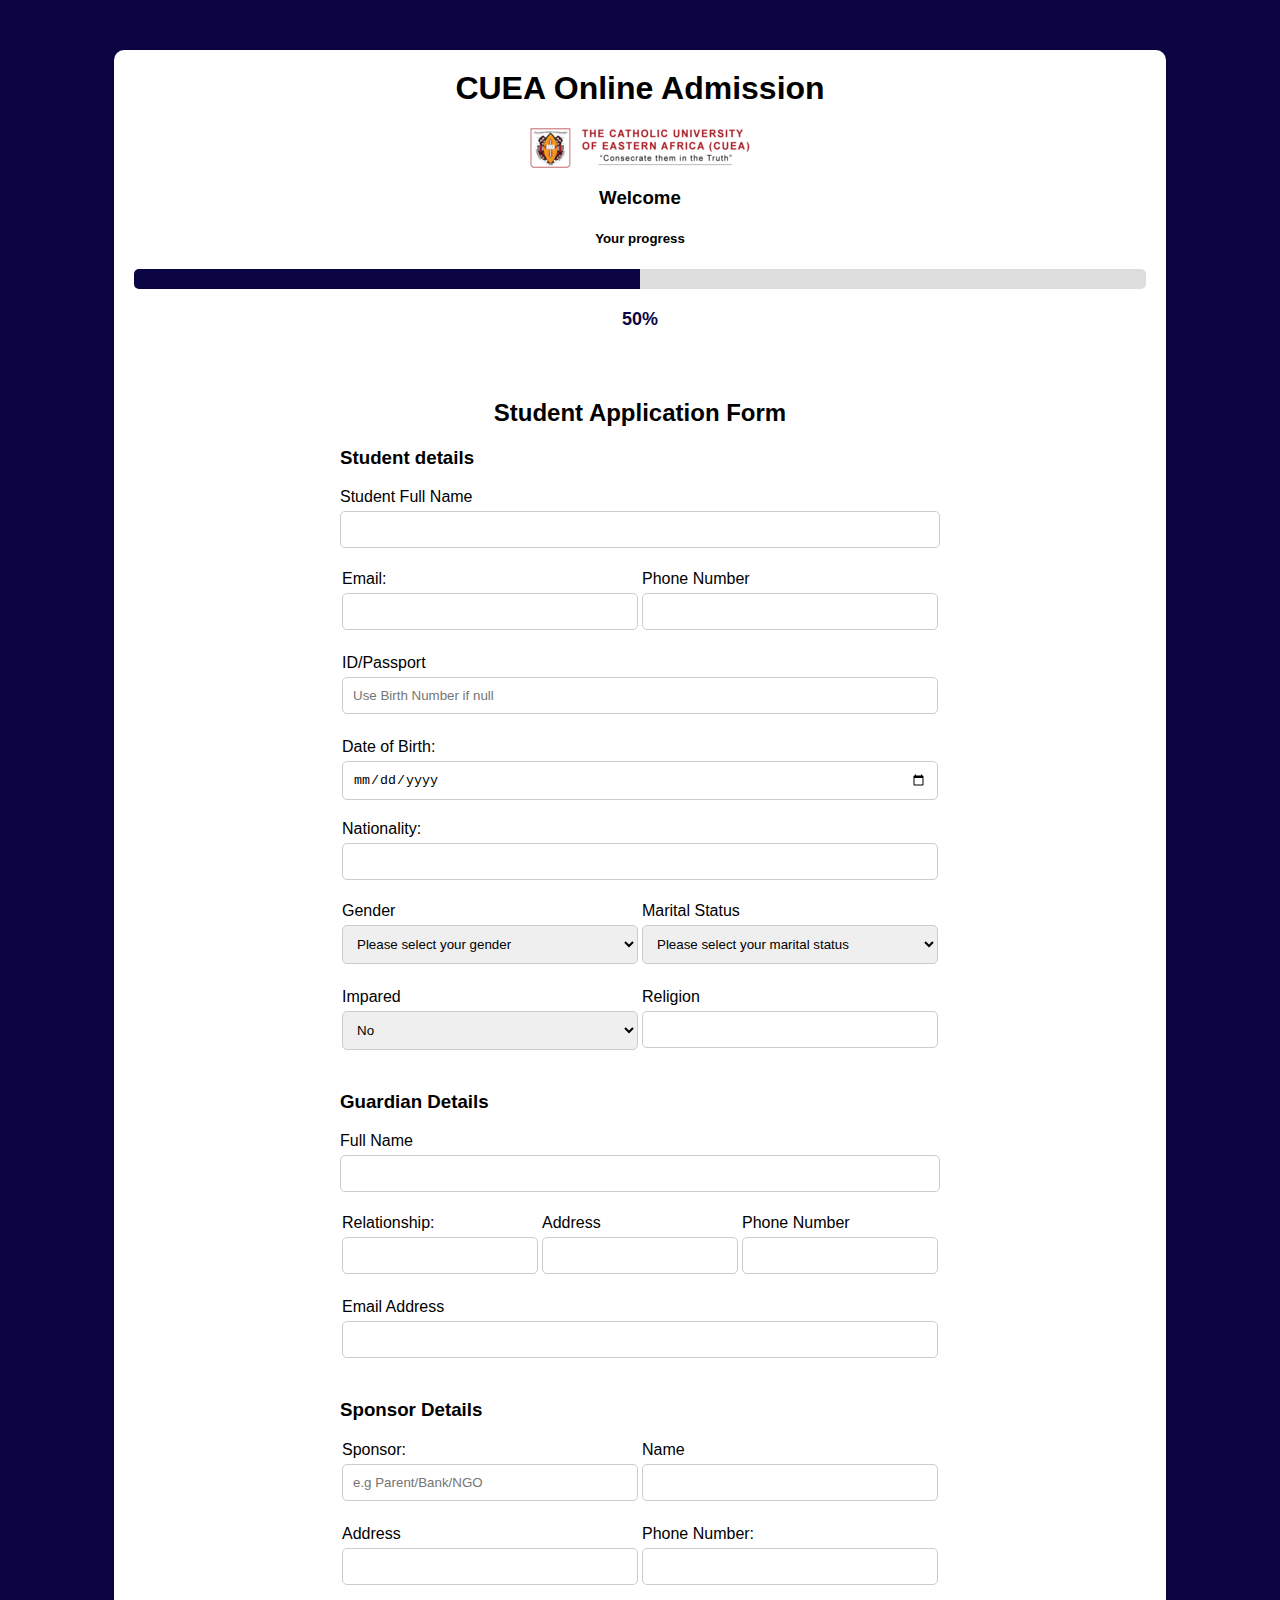
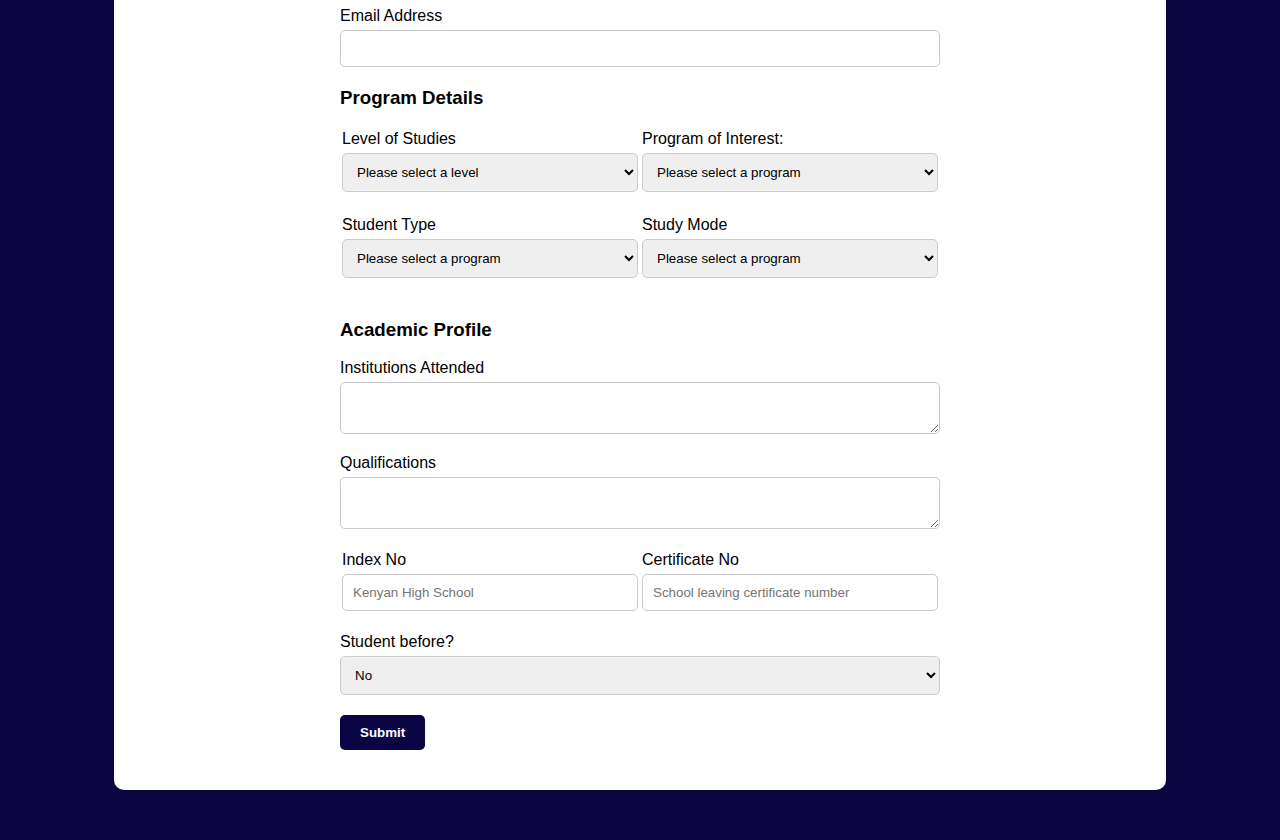
==== pages/Application.html @ fef2d178 "initial commits :smile:" ====
</html>
<!DOCTYPE html>
<html>

<head>
    <title>Application Page</title>
    <meta charset="UTF-8">
    <meta name="viewport" content="width=device-width, initial-scale=1.0">
    <link rel="stylesheet" href="../css/index.css">
    <link rel="stylesheet" href="../css/application.css">
</head>

<body>
    <div class="container">
        <h1>CUEA Online Admission</h1>
        <div style="text-align: center;">
            <img src="../imgs/logo.png" style="display: block; margin: 0
                    auto;">
        </div>
        <div class="page-content" style="text-align: center;">
            <h3>Welcome</h3>
            <h5>Your progress</h5>
            <div class="progress">
                <div class="bar" id="progress-bar"></div>
            </div>
            <div class="percentage" id="percentage"></div>
        </div>
        <div style="align-content:center; margin-top: 50px;">
            <form>
                <h2>Student Application Form</h2>
                <h3>Student details</h3>
                <div class="form-row">
                    <label for="name">Student Full Name</label>
                    <input type="text" id="name" name="name">
                </div>
                <div class="columns-container">
                    <div class="column">
                        <div class="form-row">
                            <label for="email">Email:</label>
                            <input type="email" id="email" name="email">
                        </div>
                    </div>
                    <div class="column">
                        <div class="form-row">
                            <label for="contacts">Phone Number</label>
                            <input type="number" id="number" name="number">
                        </div>
                    </div>
                </div>                
                <div class="columns-container">
                    <div class="column">
                        <div class="form-row">
                            <label for="phone">ID/Passport</label>
                            <input type="number" id="docNumber" name="docNumber" placeholder="Use Birth Number if null">
                        </div>
                    </div>
                </div>
                <div class="column">
                    <div class="form-row">
                        <label for="dob">Date of Birth:</label>
                        <input type="date" id="dob" name="dob">
                    </div>
                    <div class="form-row">

                        <label for="nationality">Nationality:</label>
                        <input type="text" id="nationality" name="nationality">
                    </div>
                </div>
                <div class="columns-container">
                    <div class="column">
                        <div class="form-row">
                            <label for="gender">Gender</label>
                            <select id="gender" name="gender">
                                <option value="">Please select your gender</option>
                                <option value="female">Female</option>
                                <option value="male">Male</option>
                            </select>
                        </div>
                    </div>
                    <div class="column">
                        <div class="form-row">
                            <label for="maritalStatus">Marital Status</label>
                            <select id="maritalStatus" name="maritalStatus">
                                <option value="">Please select your marital
                                    status</option>
                                <option value="bsc">Single</option>
                                <option value="ba">Married</option>
                                <option value="bs">Widowed</option>
                            </select>
                        </div>
                    </div>
                </div>
                <div class="columns-container">
                    <div class="column">
                        <div class="form-row">
                            <label for="impared">Impared</label>
                            <select id="impared" name="impared">
                                <option value="0">No</option>
                                <option value="1">Yes</option>
                            </select>
                        </div>
                    </div>
                    <div class="column">
                        <div class="form-row">
                            <div class="form-row">
                                <label for="religion">Religion</label>
                                <input type="text" id="religion" name="religion">
                            </div>
                        </div>
                    </div>
                </div>

                <h3>Guardian Details</h3>
                <div class="form-row">
                    <label for="name">Full Name</label>
                    <input type="text" id="sponsname" name="sponsname">
                </div>
                <div class="columns-container">
                    <div class="column">
                        <div class="form-row">
                            <label for="relationship">Relationship:</label>
                            <input type="text" id="relationship" name="relationship">
                        </div>
                    </div>
                    <div class="column">
                        <div class="form-row">
                            <label for="contacts">Address</label>
                            <input type="text" id="address" name="address">
                        </div>
                    </div>
                    <div class="column">
                        <div class="form-row">
                            <label for="contacts">Phone Number</label>
                            <input type="number" id="gaurdian_number" name="gaurdian_number">
                        </div>
                    </div>
                </div>
                <div class="columns-container">
                    <div class="column">
                        <div class="form-row">
                            <label for="contacts">Email Address</label>
                            <input type="email" id="gaurdian_email" name="gaurdian-email">
                        </div>
                    </div>
                </div>
                <h3>Sponsor Details</h3>
                <div class="columns-container">
                    <div class="column">
                        <div class="form-row">
                            <label for="relationship">Sponsor:</label>
                            <input type="text" id="sponsrelationship" name="sponsrelationship"
                                placeholder="e.g Parent/Bank/NGO">
                        </div>
                    </div>
                    <div class="column">
                        <div class="form-row">
                            <label for="name">Name</label>
                            <input type="text" id="sponsname" name="name">
                        </div>
                    </div>
                </div>
                <div class="columns-container">
                    <div class="column">
                        <div class="form-row">
                            <label for="contacts">Address</label>
                            <input type="text" id="sponaddress" name="sponaddress">
                        </div>
                    </div>
                    <div class="column">
                        <div class="form-row">
                            <label for="contacts">Phone Number:</label>
                            <input type="number" id="spon_number" name="spon_number">
                        </div>
                    </div>
                </div>
                <div class="form-row">
                    <label for="contacts">Email Address</label>
                    <input type="email" id="spon_email" name="spon_email">
                </div>
                <h3>Program Details</h3>
                <div class="columns-container">
                    <div class="column">
                        <div class="form-row">
                            <div class="form-group">
                                <label for="level">Level of Studies</label>
                                <select id="level" name="level" required>
                                    <option value="">Please select a level</option>
                                    <option value="phd">PHD</option>
                                    <option value="bachelors">Bachelors Degree</option>
                                    <option value="cert">Certificate</option>
                                    <option value="dip">Diploma</option>
                                </select>
                            </div>
                        </div>
                    </div>
                    <div class="column">
                        <div class="form-row">
                            <div class="form-group">
                                <label for="program">Program of Interest:</label>
                                <select id="program" name="program" required>
                                    <option value="">Please select a program</option>
                                    <option value="bsc">B.Sc. in Computer Science</option>
                                    <option value="ba">B.A. in English</option>
                                    <option value="bs">B.Sc. in Mathematics</option>
                                </select>
                            </div>
                        </div>
                    </div>
                </div>
                <div class="columns-container">
                    <div class="column">
                        <div class="form-row">
                            <div class="form-group">
                                <label for="program">Student Type</label>
                                <select id="sponsor_type" name="sponsor_type" required>
                                    <option value="">Please select a program</option>
                                    <option value="gov">Government Sponsered</option>
                                    <option value="self">Self Sponsored</option>
                                </select>
                            </div>
                        </div>
                    </div>
                    <div class="column">
                        <div class="form-row">
                            <label for="relationship">Study Mode</label>
                            <select id="mode" name="mode" required>
                                <option value="">Please select a program</option>
                                <option value="ftime">Full-time</option>
                                <option value="ptime">Part-time</option>
                                <option value="online">Online</option>
                            </select>
                        </div>
                    </div>
                </div>
                <h3>Academic Profile</h3>
                <div class="form-row">
                    <div class="form-group">
                        <label for="Institute">Institutions Attended</label>
                        <textarea type="textarea" id="Institute" name="Institute"></textarea>
                    </div>
                </div>
                <div class="form-row">
                    <label for="Qualification">Qualifications</label>
                    <textarea type="text" id="quali" name="quali"></textarea>
                </div>
                <div class="columns-container">
                    <div class="column">
                        <div class="form-row">
                            <label for="IndexNo">Index No</label>
                            <input type="text" id="indexnu" name="indexnu" placeholder="Kenyan High School">
                        </div>
                    </div>
                    <div class="column">
                        <div class="form-row">
                            <label for="certNo">Certificate No</label>
                            <input type="text" id="certNo" name="certNo"
                                placeholder="School leaving certificate number">
                        </div>
                    </div>
                </div>

                <div class="form-row">
                    <label for="studentBefore">Student before?</label>
                    <select id="studentbefore" name="studentbefore" required>
                        <option value="0">No</option>
                        <option value="1">Yes</option>
                    </select>
                </div>
                <div class="form-row">
                    <button type="submit">Submit</button>
                </div>
            </form>

        </div>
    </div>
    <!-- show enroll buttons -->


    <script>
        let progress = 50; // Set the initial progress here
        let progressBar = document.getElementById("progress-bar");
        let percentage = document.getElementById("percentage");

        progressBar.style.width = progress + "%";
        percentage.innerHTML = progress + "%";

        function updateProgress() {
            progress += 10; // Increment the progress by 10 on each click
            if (progress > 100) {
                progress = 100; // Set the progress to 100 if it exceeds 100
            }
            progressBar.style.width = progress + "%";
            percentage.innerHTML = progress + "%";
        }
    </script>
</body>

</html>
---- css/index.css ----
body {
    font-family: Arial, sans-serif;
    background-color: #0b0544;
}
.container {
    margin: 50px auto;
    max-width: 80%;
    background-color: #fff;
    padding: 20px;
    border-radius: 10px;
    box-shadow: 0 2px 4px rgba(0,0,0,0.1);
    }
    img {
        display: block;
        margin: 0 auto;
      }

h1 {
    font-size: 32px;
    margin-top: 0;
    text-align: center;
}

.progress {
    background-color: #ddd;
    border-radius: 5px;
    height: 20px;
    margin-bottom: 20px;
    overflow: hidden;
}

.bar {
    background-color: #0b0544;
    height: 100%;
    width: 0%;
}

.percentage {
    color: #0b0544;
    font-size: 18px;
    font-weight: bold;
    text-align: center;
    margin-bottom: 10px;
}

.btn {
    background-color: #0b0544;
    color: #fff;
    border: none;
    padding: 10px 20px;
    border-radius: 5px;
    cursor: pointer;
    display: block;
    margin: 20px auto 0;
}
.btn-action {
    background-color: #0b0544;
    color: #fff;
    border: none;
    padding: 10px 20px;
    border-radius: 5px;
    cursor: pointer;
    display: block;
    margin-top: 50px ;
    margin: 20px auto 0;
}

.btn:hover {
    background-color: #0b0544;
}
---- css/application.css ----
body{
  background-color: #0b0544;
}
form {
    width: 80%;
    max-width: 600px;
    margin: 0 auto;
  }
  
  h2 {
    text-align: center;
  }
  
  .form-row {
    margin-bottom: 20px;
  }
  
  label {
    display: block;
    margin-bottom: 5px;
  }
  
  input[type="text"],
  input[type="email"],
  input[type="tel"],
  input[type="date"],
  input[type="number"],
  select,
  textarea {
    width: 100%;
    padding: 10px;
    border: 1px solid #ccc;
    border-radius: 5px;
    box-sizing: border-box;
  }
  
  button[type="submit"] {
    background-color: #0b0544;
    color: #fff;
    border: none;
    border-radius: 5px;
    padding: 10px 20px;
    font-weight: bold;
    cursor: pointer;
  }
  .columns-container {
    display: flex;
    flex-wrap: wrap;
  }
  
  .column {
    flex: 1;
    margin: 2px;
    /* margin: 0 10px; */
  }
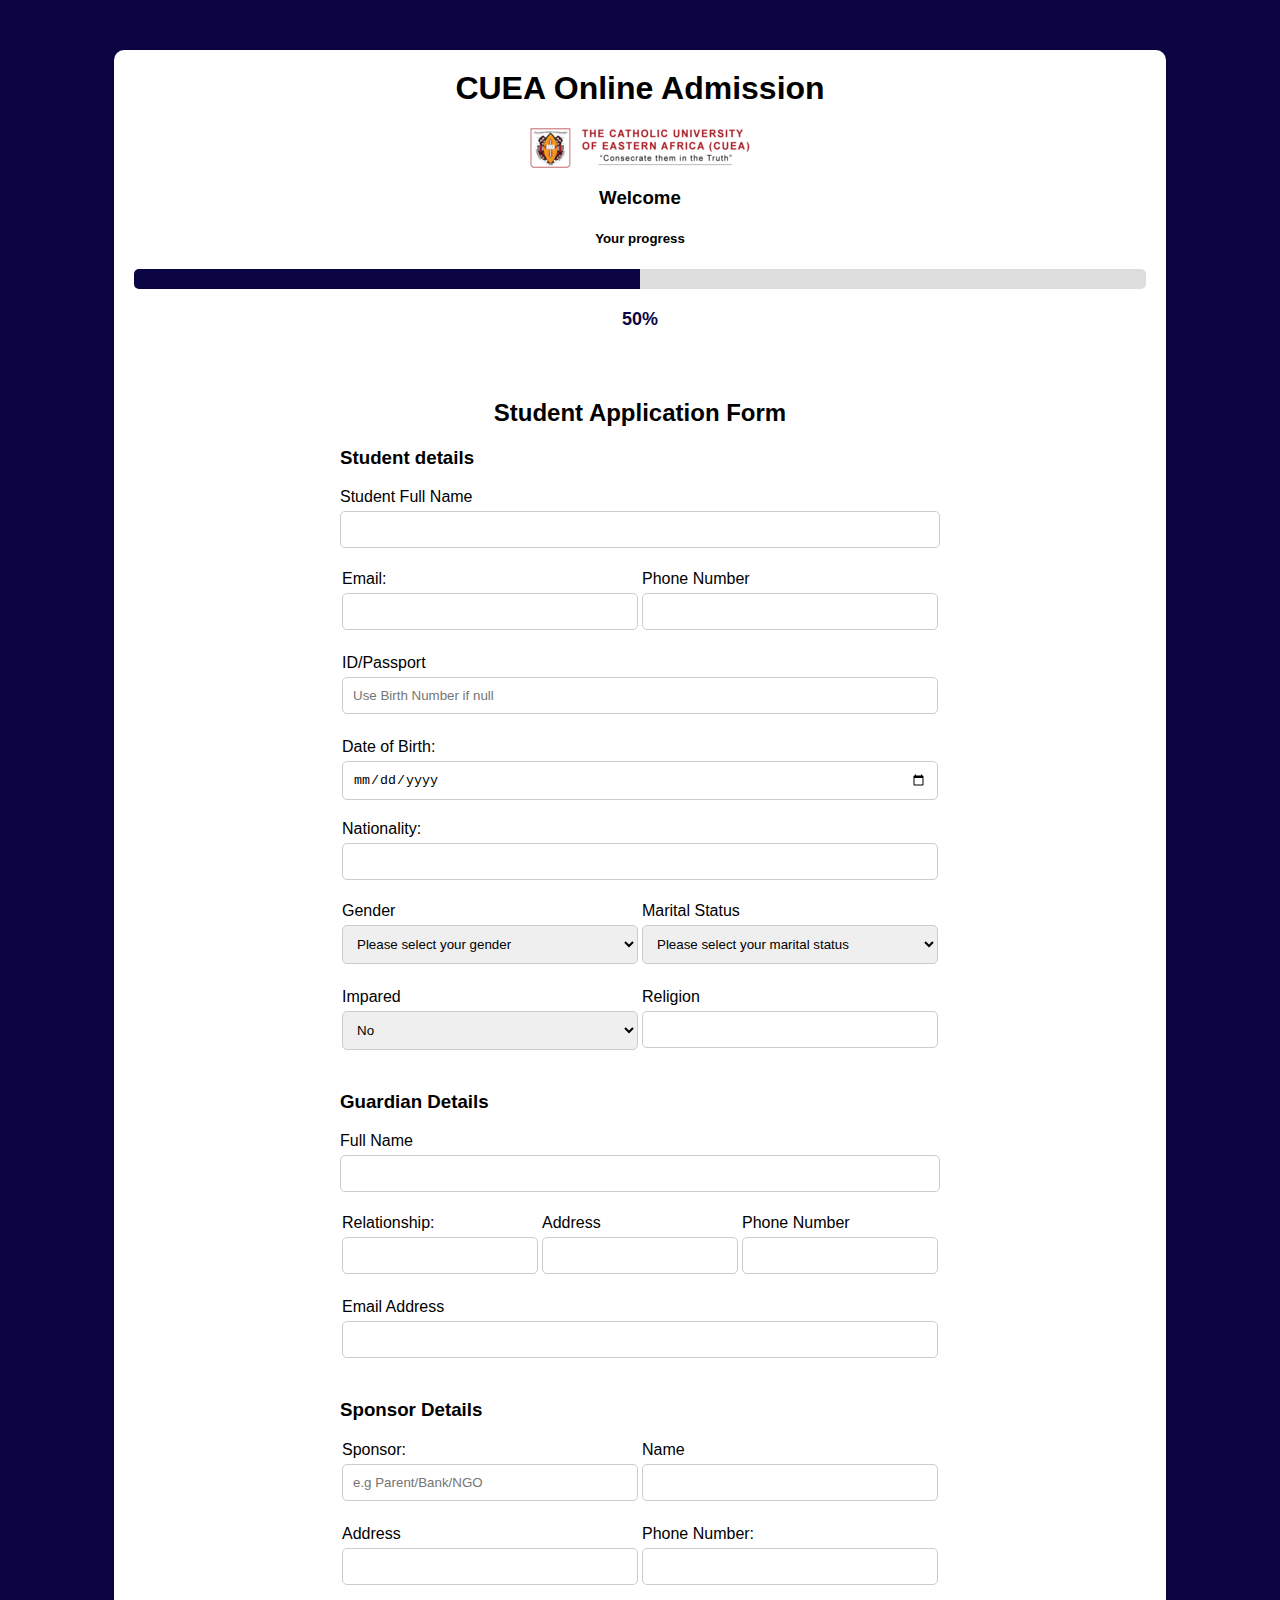
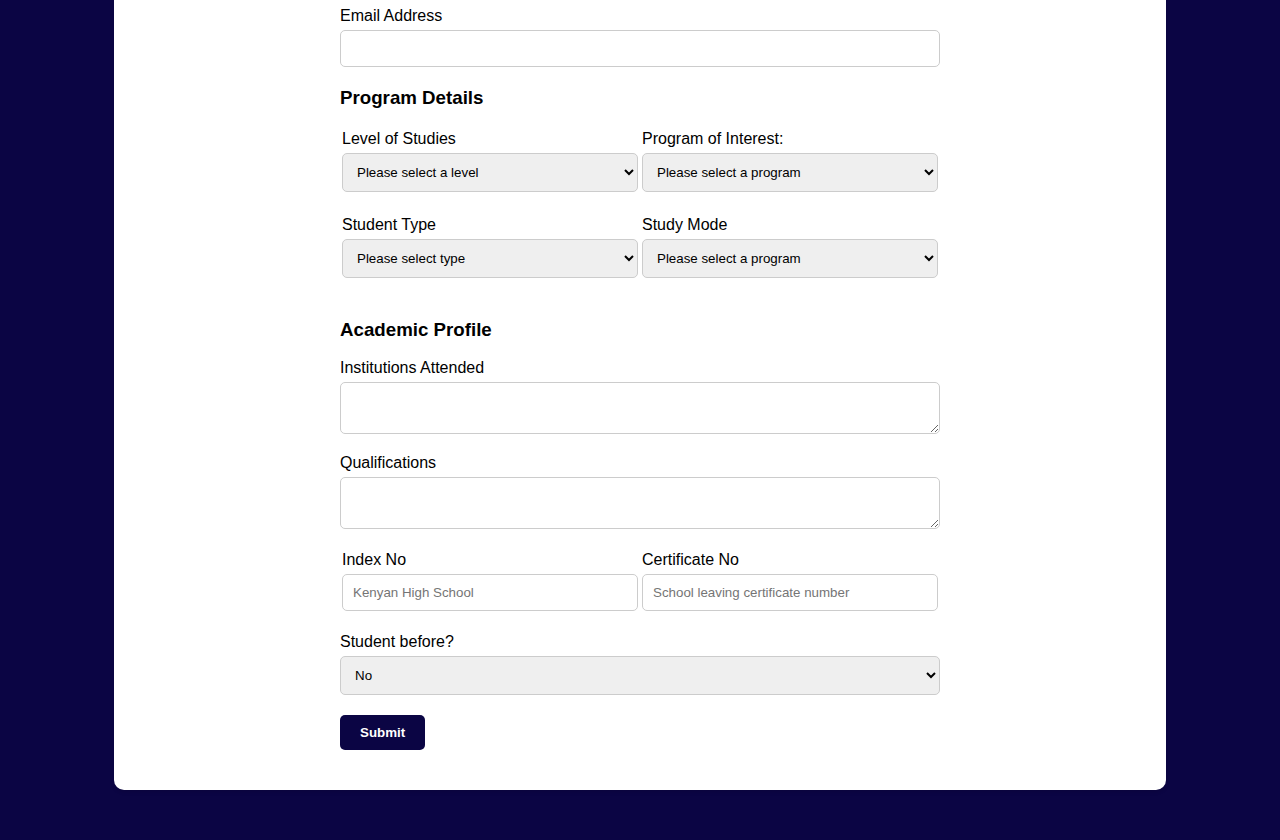
==== commit bfcd351c: "added new features" ====
--- a/pages/Application.html
+++ b/pages/Application.html
@@ -26,7 +26,7 @@
             <div class="percentage" id="percentage"></div>
         </div>
         <div style="align-content:center; margin-top: 50px;">
-            <form>
+            <form action="" onsubmit="validateApplication();return false;">
                 <h2>Student Application Form</h2>
                 <h3>Student details</h3>
                 <div class="form-row">
@@ -113,7 +113,7 @@
                 <h3>Guardian Details</h3>
                 <div class="form-row">
                     <label for="name">Full Name</label>
-                    <input type="text" id="sponsname" name="sponsname">
+                    <input type="text" id="guardian" name="guardianname">
                 </div>
                 <div class="columns-container">
                     <div class="column">
@@ -139,7 +139,7 @@
                     <div class="column">
                         <div class="form-row">
                             <label for="contacts">Email Address</label>
-                            <input type="email" id="gaurdian_email" name="gaurdian-email">
+                            <input type="email" id="email" name="gaurdian-email">
                         </div>
                     </div>
                 </div>
@@ -163,19 +163,19 @@
                     <div class="column">
                         <div class="form-row">
                             <label for="contacts">Address</label>
-                            <input type="text" id="sponaddress" name="sponaddress">
+                            <input type="text" id="address" name="sponaddress">
                         </div>
                     </div>
                     <div class="column">
                         <div class="form-row">
                             <label for="contacts">Phone Number:</label>
-                            <input type="number" id="spon_number" name="spon_number">
+                            <input type="number" id="number" name="spon_number">
                         </div>
                     </div>
                 </div>
                 <div class="form-row">
                     <label for="contacts">Email Address</label>
-                    <input type="email" id="spon_email" name="spon_email">
+                    <input type="email" id="email" name="spon_email">
                 </div>
                 <h3>Program Details</h3>
                 <div class="columns-container">
@@ -183,7 +183,7 @@
                         <div class="form-row">
                             <div class="form-group">
                                 <label for="level">Level of Studies</label>
-                                <select id="level" name="level" required>
+                                <select id="level" name="level" >
                                     <option value="">Please select a level</option>
                                     <option value="phd">PHD</option>
                                     <option value="bachelors">Bachelors Degree</option>
@@ -197,7 +197,7 @@
                         <div class="form-row">
                             <div class="form-group">
                                 <label for="program">Program of Interest:</label>
-                                <select id="program" name="program" required>
+                                <select id="program" name="program" >
                                     <option value="">Please select a program</option>
                                     <option value="bsc">B.Sc. in Computer Science</option>
                                     <option value="ba">B.A. in English</option>
@@ -211,9 +211,9 @@
                     <div class="column">
                         <div class="form-row">
                             <div class="form-group">
-                                <label for="program">Student Type</label>
-                                <select id="sponsor_type" name="sponsor_type" required>
-                                    <option value="">Please select a program</option>
+                                <label for="studenttype">Student Type</label>
+                                <select id="sponsor_type" name="sponsor_type" >
+                                    <option value="">Please select type</option>
                                     <option value="gov">Government Sponsered</option>
                                     <option value="self">Self Sponsored</option>
                                 </select>
@@ -222,8 +222,8 @@
                     </div>
                     <div class="column">
                         <div class="form-row">
-                            <label for="relationship">Study Mode</label>
-                            <select id="mode" name="mode" required>
+                            <label for="study_mode">Study Mode</label>
+                            <select id="mode" name="mode" >
                                 <option value="">Please select a program</option>
                                 <option value="ftime">Full-time</option>
                                 <option value="ptime">Part-time</option>
@@ -261,7 +261,7 @@
 
                 <div class="form-row">
                     <label for="studentBefore">Student before?</label>
-                    <select id="studentbefore" name="studentbefore" required>
+                    <select id="studentbefore" name="studentbefore" >
                         <option value="0">No</option>
                         <option value="1">Yes</option>
                     </select>
@@ -273,8 +273,7 @@
 
         </div>
     </div>
-    <!-- show enroll buttons -->
-
+    <script src="../js/validations.js"></script>
 
     <script>
         let progress = 50; // Set the initial progress here
--- a/css/application.css
+++ b/css/application.css
@@ -5,15 +5,13 @@
     width: 80%;
     max-width: 600px;
     margin: 0 auto;
-  }
-  
-  h2 {
+}
+h2 {
     text-align: center;
-  }
-  
-  .form-row {
+}
+.form-row {
     margin-bottom: 20px;
-  }
+}
   
   label {
     display: block;
